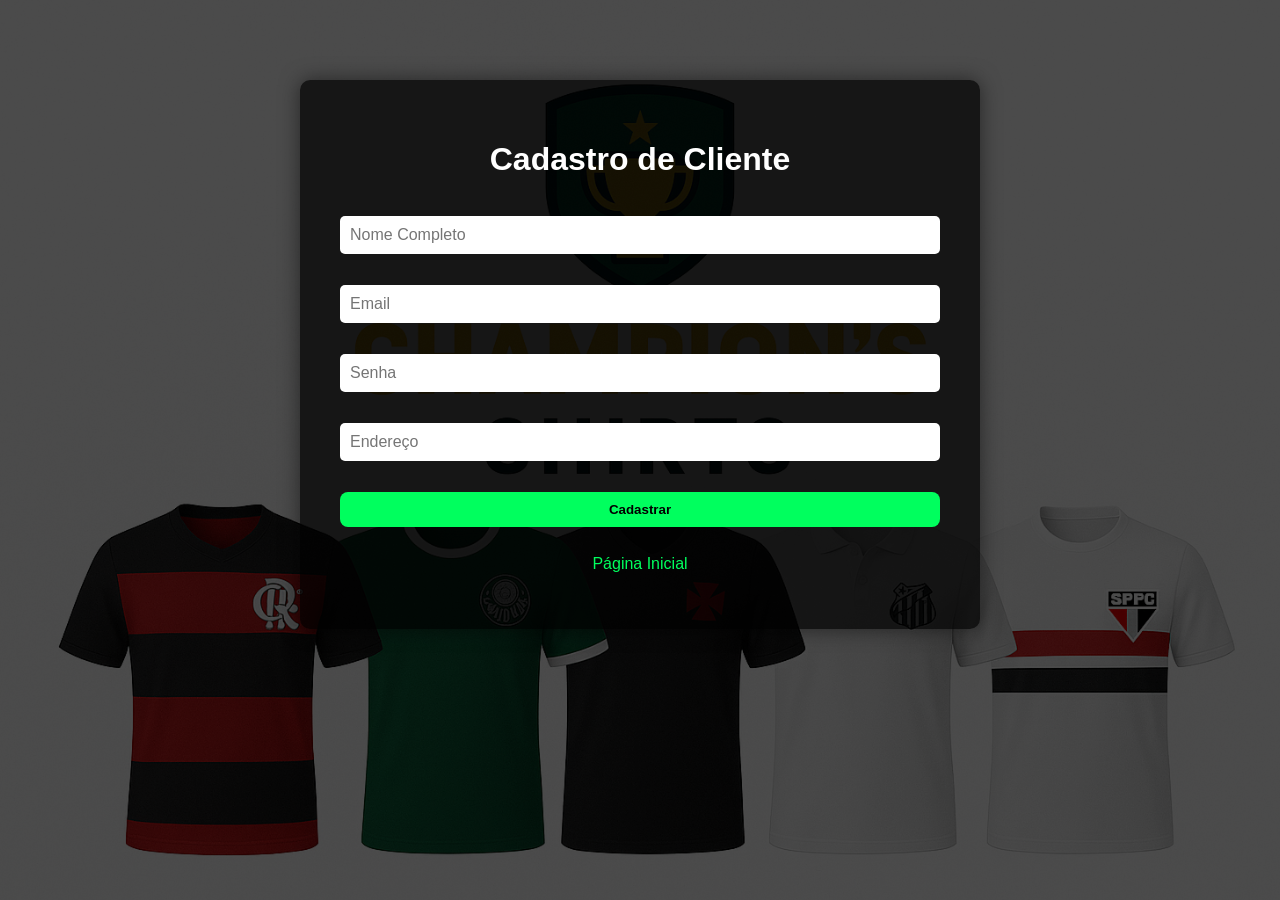
==== cadastro-cliente.html @ c820cb5f "first commit" ====
<!DOCTYPE html>
<html lang="pt-br">
<head>
  <meta charset="UTF-8">
  <title>Cadastro de Cliente</title>
  <link rel="stylesheet" href="css/style2.css">
</head>
<body>
  <div class="container">
    <h1>Cadastro de Cliente</h1>
    <form id="formCliente">
      <input type="text" id="nomeCliente" placeholder="Nome Completo" required>
      <input type="email" id="emailCliente" placeholder="Email" required>
      <input type="Senha" id="senhaCliente" placeholder="Senha" required>
      <input type="text" id="enderecoCliente" placeholder="Endereço" required>
      <button type="submit">Cadastrar</button>
    </form>
    <div id="listaClientes"></div>
    <p class="links"><a href="index.html">Página Inicial</a></p>
  </div>
  <script src="js/teste.js"></script>
</body>
</html>
---- css/style2.css ----
body {
  font-family: Arial, sans-serif;
  background: #f3f3f3;
  margin: 0;
  padding: 0;
}

.container {
  max-width: 700px;
  margin: 40px auto;
  background: white;
  padding: 20px;
  border-radius: 10px;
  text-align: left;
  box-shadow: 0 0 10px rgba(0,0,0,0.1);
}

.container h1 {
  text-align: center;
}

input, button, select {
  width: 100%;
  padding: 10px;
  margin: 8px 0;
  border-radius: 5px;
  border: 1px solid #ccc;
  box-sizing: border-box;
}

button {
  background: #007bff;
  color: white;
  border: none;
  cursor: pointer;
}

button:hover {
  background: #0056b3;
}

#listaProdutos p, #listaClientes p, #listaPedidos p {
  border-bottom: 1px solid #eee;
  padding: 6px 0;
}

.links {
  margin-top: 12px;
  text-align: center;
}

.links a {
  color: #007bff;
  text-decoration: none;
  margin: 0 6px;
}


/*Cad de prod*/

body {
  margin: 0;
  font-family: 'Arial', sans-serif;
  background: linear-gradient(rgba(0, 0, 0, 0.7), rgba(0, 0, 0, 0.7)),
              url('../assets/fundo.png') no-repeat center center fixed;
  background-size: cover;
  color: #fff;
}


.container {
  background-color: rgba(0, 0, 0, 0.7);
  padding: 40px;
  border-radius: 10px;
  width: 80%;
  max-width: 600px;
  margin: 80px auto;
  box-shadow: 0 0 20px rgba(0, 0, 0, 0.5);
}

h1 {
  text-align: center;
  margin-bottom: 30px;
}

form {
  display: flex;
  flex-direction: column;
  gap: 15px;
}

input, select, textarea {
  padding: 10px;
  border-radius: 5px;
  border: none;
  font-size: 16px;
}

button {
  background-color: #00ff5e;
  color: #000;
  padding: 10px;
  border: none;
  border-radius: 8px;
  font-weight: bold;
  cursor: pointer;
  transition: background 0.3s ease;
}

button:hover {
  background-color: #2ecc71;
}

.links {
  text-align: center;
  margin-top: 20px;
}

.links a {
  color: #00ff5e;
  text-decoration: none;
  margin: 0 10px;
}

.links a:hover {
  text-decoration: underline;
}
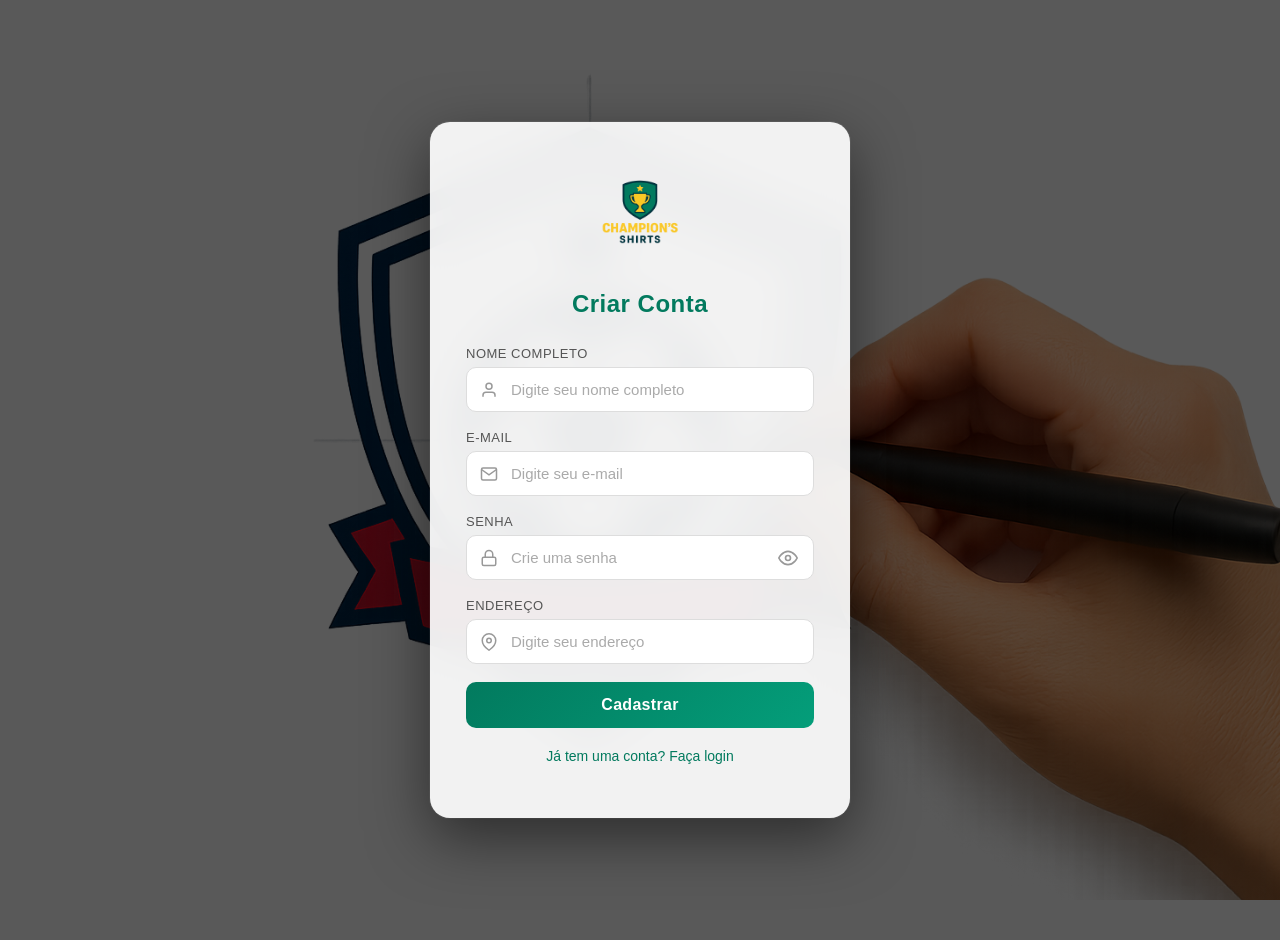
==== commit 71c79f80: "atulizacao de login e cadastro" ====
--- a/cadastro-cliente.html
+++ b/cadastro-cliente.html
@@ -2,22 +2,151 @@
 <html lang="pt-br">
 <head>
   <meta charset="UTF-8">
-  <title>Cadastro de Cliente</title>
-  <link rel="stylesheet" href="css/style2.css">
+  <meta name="viewport" content="width=device-width, initial-scale=1.0">
+  <title>Cadastro - Champion's Shirts</title>
+  <link rel="stylesheet" href="css/login.css">
 </head>
-<body>
-  <div class="container">
-    <h1>Cadastro de Cliente</h1>
-    <form id="formCliente">
-      <input type="text" id="nomeCliente" placeholder="Nome Completo" required>
-      <input type="email" id="emailCliente" placeholder="Email" required>
-      <input type="Senha" id="senhaCliente" placeholder="Senha" required>
-      <input type="text" id="enderecoCliente" placeholder="Endereço" required>
-      <button type="submit">Cadastrar</button>
+<body class="auth-page auth-page--cadastro">
+  <div class="auth-box">
+    <img src="assets/logo.png" alt="Champion's Shirts" class="auth-logo">
+
+    <h1>Criar Conta</h1>
+
+    <form id="formCadastro" novalidate>
+      <div class="input-group">
+        <label for="nomeCompleto">Nome Completo</label>
+        <div class="input-wrapper">
+          <svg class="input-icon" viewBox="0 0 24 24" fill="none" stroke="currentColor" stroke-width="2" aria-hidden="true">
+            <path d="M20 21v-2a4 4 0 0 0-4-4H8a4 4 0 0 0-4 4v2"/>
+            <circle cx="12" cy="7" r="4"/>
+          </svg>
+          <input type="text" placeholder="Digite seu nome completo" id="nomeCompleto" name="nomeCompleto" autocomplete="name" required>
+        </div>
+      </div>
+
+      <div class="input-group">
+        <label for="emailCadastro">E-mail</label>
+        <div class="input-wrapper">
+          <svg class="input-icon" viewBox="0 0 24 24" fill="none" stroke="currentColor" stroke-width="2" aria-hidden="true">
+            <path d="M4 4h16c1.1 0 2 .9 2 2v12c0 1.1-.9 2-2 2H4c-1.1 0-2-.9-2-2V6c0-1.1.9-2 2-2z"/>
+            <polyline points="22,6 12,13 2,6"/>
+          </svg>
+          <input type="email" placeholder="Digite seu e-mail" id="emailCadastro" name="emailCadastro" autocomplete="email" required>
+        </div>
+      </div>
+
+      <div class="input-group">
+        <label for="senhaCadastro">Senha</label>
+        <div class="input-wrapper">
+          <svg class="input-icon" viewBox="0 0 24 24" fill="none" stroke="currentColor" stroke-width="2" aria-hidden="true">
+            <rect x="3" y="11" width="18" height="11" rx="2" ry="2"/>
+            <path d="M7 11V7a5 5 0 0 1 10 0v4"/>
+          </svg>
+          <input type="password" placeholder="Crie uma senha" id="senhaCadastro" name="senhaCadastro" autocomplete="new-password" required minlength="6">
+          <button type="button" class="toggle-password" aria-label="Mostrar senha" tabindex="-1">
+            <svg class="eye-icon" viewBox="0 0 24 24" fill="none" stroke="currentColor" stroke-width="2" aria-hidden="true">
+              <path d="M1 12s4-8 11-8 11 8 11 8-4 8-11 8-11-8-11-8z"/>
+              <circle cx="12" cy="12" r="3"/>
+            </svg>
+            <svg class="eye-off-icon" viewBox="0 0 24 24" fill="none" stroke="currentColor" stroke-width="2" aria-hidden="true" style="display:none">
+              <path d="M17.94 17.94A10.07 10.07 0 0 1 12 20c-7 0-11-8-11-8a18.45 18.45 0 0 1 5.06-5.94M9.9 4.24A9.12 9.12 0 0 1 12 4c7 0 11 8 11 8a18.5 18.5 0 0 1-2.16 3.19m-6.72-1.07a3 3 0 1 1-4.24-4.24"/>
+              <line x1="1" y1="1" x2="23" y2="23"/>
+            </svg>
+          </button>
+        </div>
+      </div>
+
+      <div class="input-group">
+        <label for="enderecoCadastro">Endereço</label>
+        <div class="input-wrapper">
+          <svg class="input-icon" viewBox="0 0 24 24" fill="none" stroke="currentColor" stroke-width="2" aria-hidden="true">
+            <path d="M21 10c0 7-9 13-9 13s-9-6-9-13a9 9 0 0 1 18 0z"/>
+            <circle cx="12" cy="10" r="3"/>
+          </svg>
+          <input type="text" placeholder="Digite seu endereço" id="enderecoCadastro" name="enderecoCadastro" autocomplete="street-address" required>
+        </div>
+      </div>
+
+      <button class="btn-primary" type="submit" id="btnCadastrar">
+        <span class="btn-text">Cadastrar</span>
+        <span class="btn-spinner" aria-hidden="true"></span>
+      </button>
     </form>
-    <div id="listaClientes"></div>
-    <p class="links"><a href="index.html">Página Inicial</a></p>
+
+    <p id="msgCadastro" class="msg-box" role="alert" aria-live="polite"></p>
+    <p class="auth-links"><a href="login.html">Já tem uma conta? Faça login</a></p>
   </div>
-  <script src="js/teste.js"></script>
+
+  <script>
+    const form = document.getElementById('formCadastro');
+    const msgCadastro = document.getElementById('msgCadastro');
+    const btnCadastrar = document.getElementById('btnCadastrar');
+
+    document.querySelectorAll('.toggle-password').forEach(btn => {
+      btn.addEventListener('click', () => {
+        const input = btn.closest('.input-wrapper').querySelector('input');
+        const isPassword = input.type === 'password';
+        input.type = isPassword ? 'text' : 'password';
+        btn.querySelector('.eye-icon').style.display = isPassword ? 'none' : '';
+        btn.querySelector('.eye-off-icon').style.display = isPassword ? '' : 'none';
+        btn.setAttribute('aria-label', isPassword ? 'Ocultar senha' : 'Mostrar senha');
+      });
+    });
+
+    form.addEventListener('submit', (e) => {
+      e.preventDefault();
+      cadastrar();
+    });
+
+    function cadastrar() {
+      const nome = document.getElementById('nomeCompleto').value.trim();
+      const email = document.getElementById('emailCadastro').value.trim();
+      const senha = document.getElementById('senhaCadastro').value;
+      const endereco = document.getElementById('enderecoCadastro').value.trim();
+
+      msgCadastro.textContent = '';
+      msgCadastro.className = 'msg-box';
+
+      if (!nome || !email || !senha || !endereco) {
+        msgCadastro.textContent = 'Preencha todos os campos.';
+        return;
+      }
+
+      if (senha.length < 6) {
+        msgCadastro.textContent = 'A senha deve ter pelo menos 6 caracteres.';
+        return;
+      }
+
+      btnCadastrar.classList.add('loading');
+
+      setTimeout(() => {
+        const usuarios = JSON.parse(localStorage.getItem('champions_usuarios') || '[]');
+
+        if (usuarios.some(u => u.email === email)) {
+          msgCadastro.textContent = 'Este e-mail já está cadastrado.';
+          btnCadastrar.classList.remove('loading');
+          return;
+        }
+
+        const novoUsuario = {
+          id: Date.now(),
+          login: nome,
+          email: email,
+          senha: senha,
+          endereco: endereco
+        };
+
+        usuarios.push(novoUsuario);
+        localStorage.setItem('champions_usuarios', JSON.stringify(usuarios));
+
+        msgCadastro.className = 'msg-box success';
+        msgCadastro.textContent = 'Conta criada com sucesso! Redirecionando...';
+
+        setTimeout(() => {
+          window.location.href = 'login.html';
+        }, 1500);
+      }, 800);
+    }
+  </script>
 </body>
 </html>
--- a/css/login.css
+++ b/css/login.css
@@ -0,0 +1,341 @@
+/* auth.css — estilos compartilhados entre login e cadastro */
+
+body.auth-page {
+  background: linear-gradient(rgba(0, 0, 0, 0.65), rgba(0, 0, 0, 0.65)),
+    url('../assets/grama.jpg') center/cover no-repeat fixed;
+  font-family: 'Poppins', Arial, sans-serif;
+  display: flex;
+  justify-content: center;
+  align-items: center;
+  min-height: 100vh;
+  margin: 0;
+  padding: 20px;
+}
+
+body.auth-page--cadastro {
+  background: linear-gradient(rgba(0, 0, 0, 0.65), rgba(0, 0, 0, 0.65)),
+    url('../assets/criacao.png') center/cover no-repeat fixed;
+  font-family: 'Poppins', Arial, sans-serif;
+  display: flex;
+  justify-content: center;
+  align-items: center;
+  min-height: 100vh;
+  margin: 0;
+  padding: 20px;
+}
+
+.auth-box {
+  background: rgba(255, 255, 255, 0.92);
+  backdrop-filter: blur(16px);
+  -webkit-backdrop-filter: blur(16px);
+  padding: 40px 36px;
+  border-radius: 20px;
+  box-shadow: 0 20px 60px rgba(0, 0, 0, 0.5), 0 0 0 1px rgba(255, 255, 255, 0.08);
+  width: 420px;
+  max-width: 100%;
+  text-align: center;
+  animation: fadeIn 0.6s ease forwards;
+  opacity: 0;
+  box-sizing: border-box;
+}
+
+.auth-logo {
+  width: 100px;
+  height: auto;
+  margin-bottom: 8px;
+}
+
+.auth-box h1 {
+  color: #027a5e;
+  margin-bottom: 28px;
+  font-size: 24px;
+  font-weight: 600;
+  letter-spacing: 0.5px;
+}
+
+/* --- Input Groups --- */
+.input-group {
+  text-align: left;
+  margin-bottom: 18px;
+}
+
+.input-group label {
+  display: block;
+  font-size: 13px;
+  color: #555;
+  margin-bottom: 6px;
+  font-weight: 500;
+  text-transform: uppercase;
+  letter-spacing: 0.5px;
+}
+
+.input-wrapper {
+  position: relative;
+  display: flex;
+  align-items: center;
+}
+
+.input-icon {
+  position: absolute;
+  left: 14px;
+  width: 18px;
+  height: 18px;
+  color: #999;
+  pointer-events: none;
+  transition: color 0.3s ease;
+}
+
+.input-wrapper:focus-within .input-icon {
+  color: #027a5e;
+}
+
+.input-wrapper input,
+.input-wrapper select {
+  width: 100%;
+  padding: 13px 14px 13px 44px;
+  border: 1.5px solid #ddd;
+  border-radius: 10px;
+  font-size: 15px;
+  background: #fff;
+  color: #333;
+  transition: border-color 0.3s ease, box-shadow 0.3s ease;
+  box-sizing: border-box;
+  appearance: none;
+  -webkit-appearance: none;
+}
+
+.input-wrapper select {
+  cursor: pointer;
+  background-image: url("data:image/svg+xml,%3Csvg xmlns='http://www.w3.org/2000/svg' width='12' height='12' viewBox='0 0 12 12'%3E%3Cpath fill='%23999' d='M6 8L1 3h10z'/%3E%3C/svg%3E");
+  background-repeat: no-repeat;
+  background-position: right 14px center;
+  padding-right: 36px;
+}
+
+.input-wrapper input:focus,
+.input-wrapper select:focus {
+  outline: none;
+  border-color: #027a5e;
+  box-shadow: 0 0 0 4px rgba(2, 122, 94, 0.12);
+}
+
+.input-wrapper input::placeholder {
+  color: #aaa;
+}
+
+/* --- Toggle Password --- */
+.toggle-password {
+  position: absolute;
+  right: 10px;
+  background: none;
+  border: none;
+  cursor: pointer;
+  padding: 6px;
+  color: #999;
+  display: flex;
+  align-items: center;
+  justify-content: center;
+  transition: color 0.2s;
+  border-radius: 6px;
+}
+
+.toggle-password:hover {
+  color: #555;
+}
+
+.toggle-password svg {
+  width: 20px;
+  height: 20px;
+}
+
+/* --- Remember Me --- */
+.form-options {
+  display: flex;
+  align-items: center;
+  margin-bottom: 20px;
+  text-align: left;
+}
+
+.remember-me {
+  display: inline-flex;
+  align-items: center;
+  gap: 8px;
+  font-size: 14px;
+  color: #555;
+  cursor: pointer;
+  user-select: none;
+}
+
+.remember-me input[type="checkbox"] {
+  display: none;
+}
+
+.checkmark {
+  width: 18px;
+  height: 18px;
+  border: 2px solid #ccc;
+  border-radius: 4px;
+  display: inline-flex;
+  align-items: center;
+  justify-content: center;
+  transition: all 0.2s ease;
+  flex-shrink: 0;
+}
+
+.remember-me input:checked + .checkmark {
+  background: #027a5e;
+  border-color: #027a5e;
+}
+
+.remember-me input:checked + .checkmark::after {
+  content: "";
+  width: 5px;
+  height: 9px;
+  border: solid #fff;
+  border-width: 0 2px 2px 0;
+  transform: rotate(45deg);
+  margin-top: -1px;
+}
+
+.remember-me input:focus-visible + .checkmark {
+  box-shadow: 0 0 0 3px rgba(2, 122, 94, 0.2);
+}
+
+/* --- Button --- */
+.btn-primary {
+  width: 100%;
+  padding: 14px;
+  background: linear-gradient(135deg, #027a5e, #049e7a);
+  color: white;
+  border: none;
+  border-radius: 10px;
+  font-size: 16px;
+  font-weight: 600;
+  cursor: pointer;
+  transition: transform 0.2s ease, box-shadow 0.3s ease, opacity 0.3s ease;
+  display: inline-flex;
+  align-items: center;
+  justify-content: center;
+  gap: 8px;
+  position: relative;
+  letter-spacing: 0.3px;
+}
+
+.btn-primary:hover {
+  transform: translateY(-1px);
+  box-shadow: 0 6px 20px rgba(2, 122, 94, 0.35);
+}
+
+.btn-primary:active {
+  transform: translateY(0);
+}
+
+.btn-primary:disabled {
+  opacity: 0.6;
+  cursor: not-allowed;
+  transform: none;
+  box-shadow: none;
+}
+
+.btn-primary.loading .btn-text {
+  visibility: hidden;
+}
+
+.btn-primary.loading .btn-spinner {
+  display: inline-block;
+}
+
+.btn-spinner {
+  display: none;
+  width: 20px;
+  height: 20px;
+  border: 2.5px solid rgba(255, 255, 255, 0.3);
+  border-top-color: #fff;
+  border-radius: 50%;
+  animation: spin 0.6s linear infinite;
+  position: absolute;
+}
+
+@keyframes spin {
+  to {
+    transform: rotate(360deg);
+  }
+}
+
+/* --- Messages --- */
+.msg-box {
+  color: #d32f2f;
+  font-size: 14px;
+  margin-top: 12px;
+  min-height: 20px;
+  background: rgba(211, 47, 47, 0.06);
+  padding: 8px 12px;
+  border-radius: 8px;
+  display: inline-block;
+  width: 100%;
+  box-sizing: border-box;
+}
+
+.msg-box:empty {
+  display: none;
+}
+
+.msg-box.success {
+  color: #027a5e;
+  background: rgba(2, 122, 94, 0.06);
+}
+
+/* --- Link --- */
+.auth-links {
+  margin-top: 20px;
+  font-size: 14px;
+}
+
+.auth-links a {
+  color: #027a5e;
+  text-decoration: none;
+  font-weight: 500;
+  transition: color 0.2s;
+}
+
+.auth-links a:hover {
+  color: #025c47;
+  text-decoration: underline;
+}
+
+/* --- Animations --- */
+@keyframes fadeIn {
+  from {
+    opacity: 0;
+    transform: translateY(20px);
+  }
+  to {
+    opacity: 1;
+    transform: translateY(0);
+  }
+}
+
+/* --- Popup --- */
+.popup {
+  position: fixed;
+  top: 20px;
+  right: 20px;
+  background: linear-gradient(135deg, #027a5e, #049e7a);
+  color: #fff;
+  padding: 16px 24px;
+  border-radius: 12px;
+  box-shadow: 0 8px 30px rgba(2, 122, 94, 0.3);
+  font-size: 14px;
+  z-index: 1000;
+  opacity: 0;
+  transform: translateY(-20px);
+  animation: slideDown 0.5s ease forwards;
+  max-width: 360px;
+}
+
+@keyframes slideDown {
+  to {
+    opacity: 1;
+    transform: translateY(0);
+  }
+}
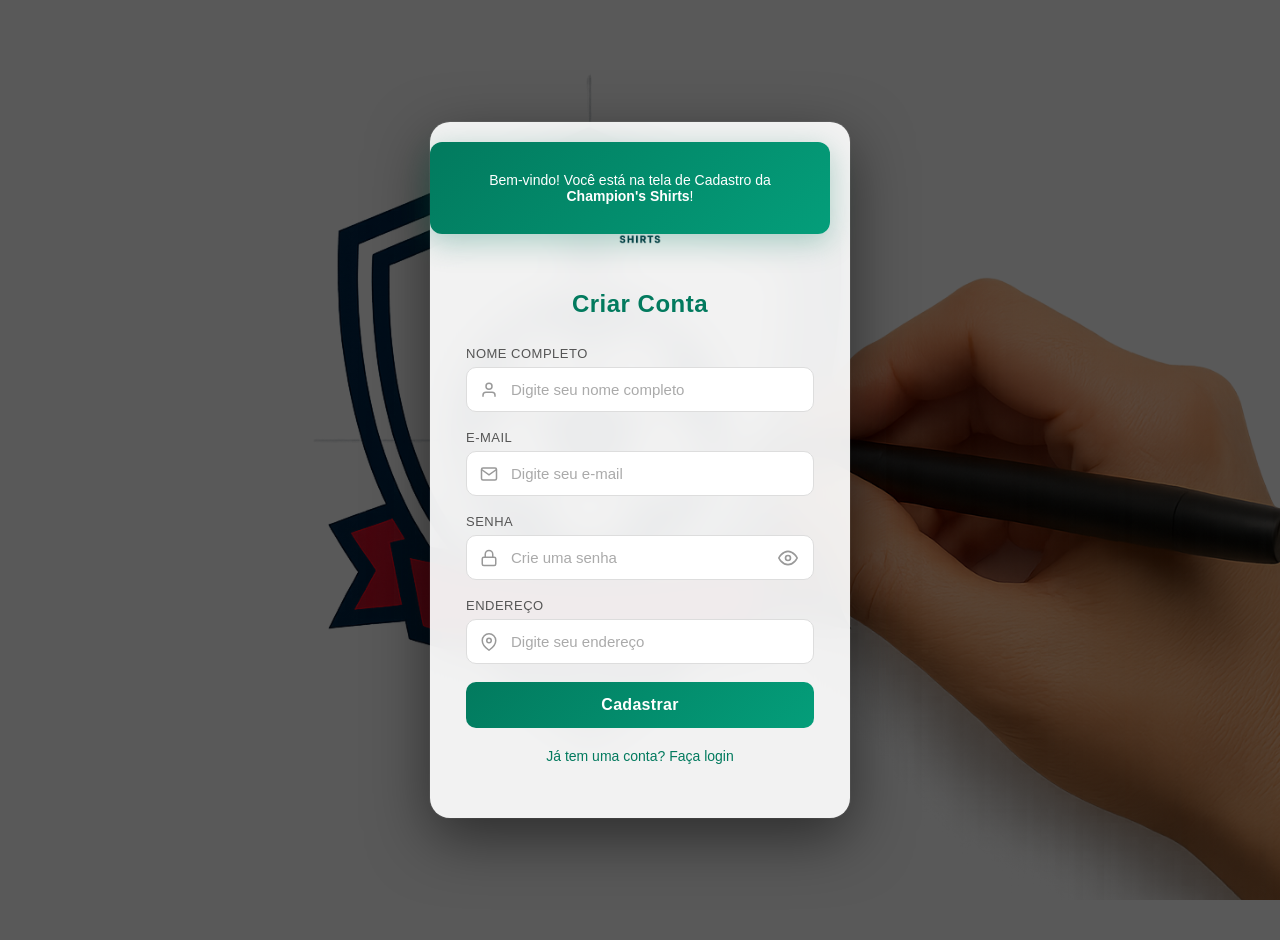
==== commit 3f525bef: "add de avaliacao e sobre no index.html, corrigir link do css no perfil.html, corrigir texto do popup" ====
--- a/cadastro-cliente.html
+++ b/cadastro-cliente.html
@@ -8,7 +8,13 @@
 </head>
 <body class="auth-page auth-page--cadastro">
   <div class="auth-box">
-    <img src="assets/logo.png" alt="Champion's Shirts" class="auth-logo">
+    <div id="popupBoasVindas" class="popup" role="alert" aria-live="polite">
+      <p>Bem-vindo! Voc&ecirc; est&aacute; na tela de Cadastro da <strong>Champion's Shirts</strong>!</p>
+    </div>
+
+    <a href="index.html" aria-label="Voltar para a pagina inicial">
+      <img src="assets/logo.png" alt="Champion's Shirts" class="auth-logo">
+    </a>
 
     <h1>Criar Conta</h1>
 
@@ -81,6 +87,12 @@
     const form = document.getElementById('formCadastro');
     const msgCadastro = document.getElementById('msgCadastro');
     const btnCadastrar = document.getElementById('btnCadastrar');
+    const popup = document.getElementById('popupBoasVindas');
+
+    if (popup) {
+      popup.style.display = 'block';
+      setTimeout(() => { popup.style.display = 'none'; }, 5000);
+    }
 
     document.querySelectorAll('.toggle-password').forEach(btn => {
       btn.addEventListener('click', () => {
